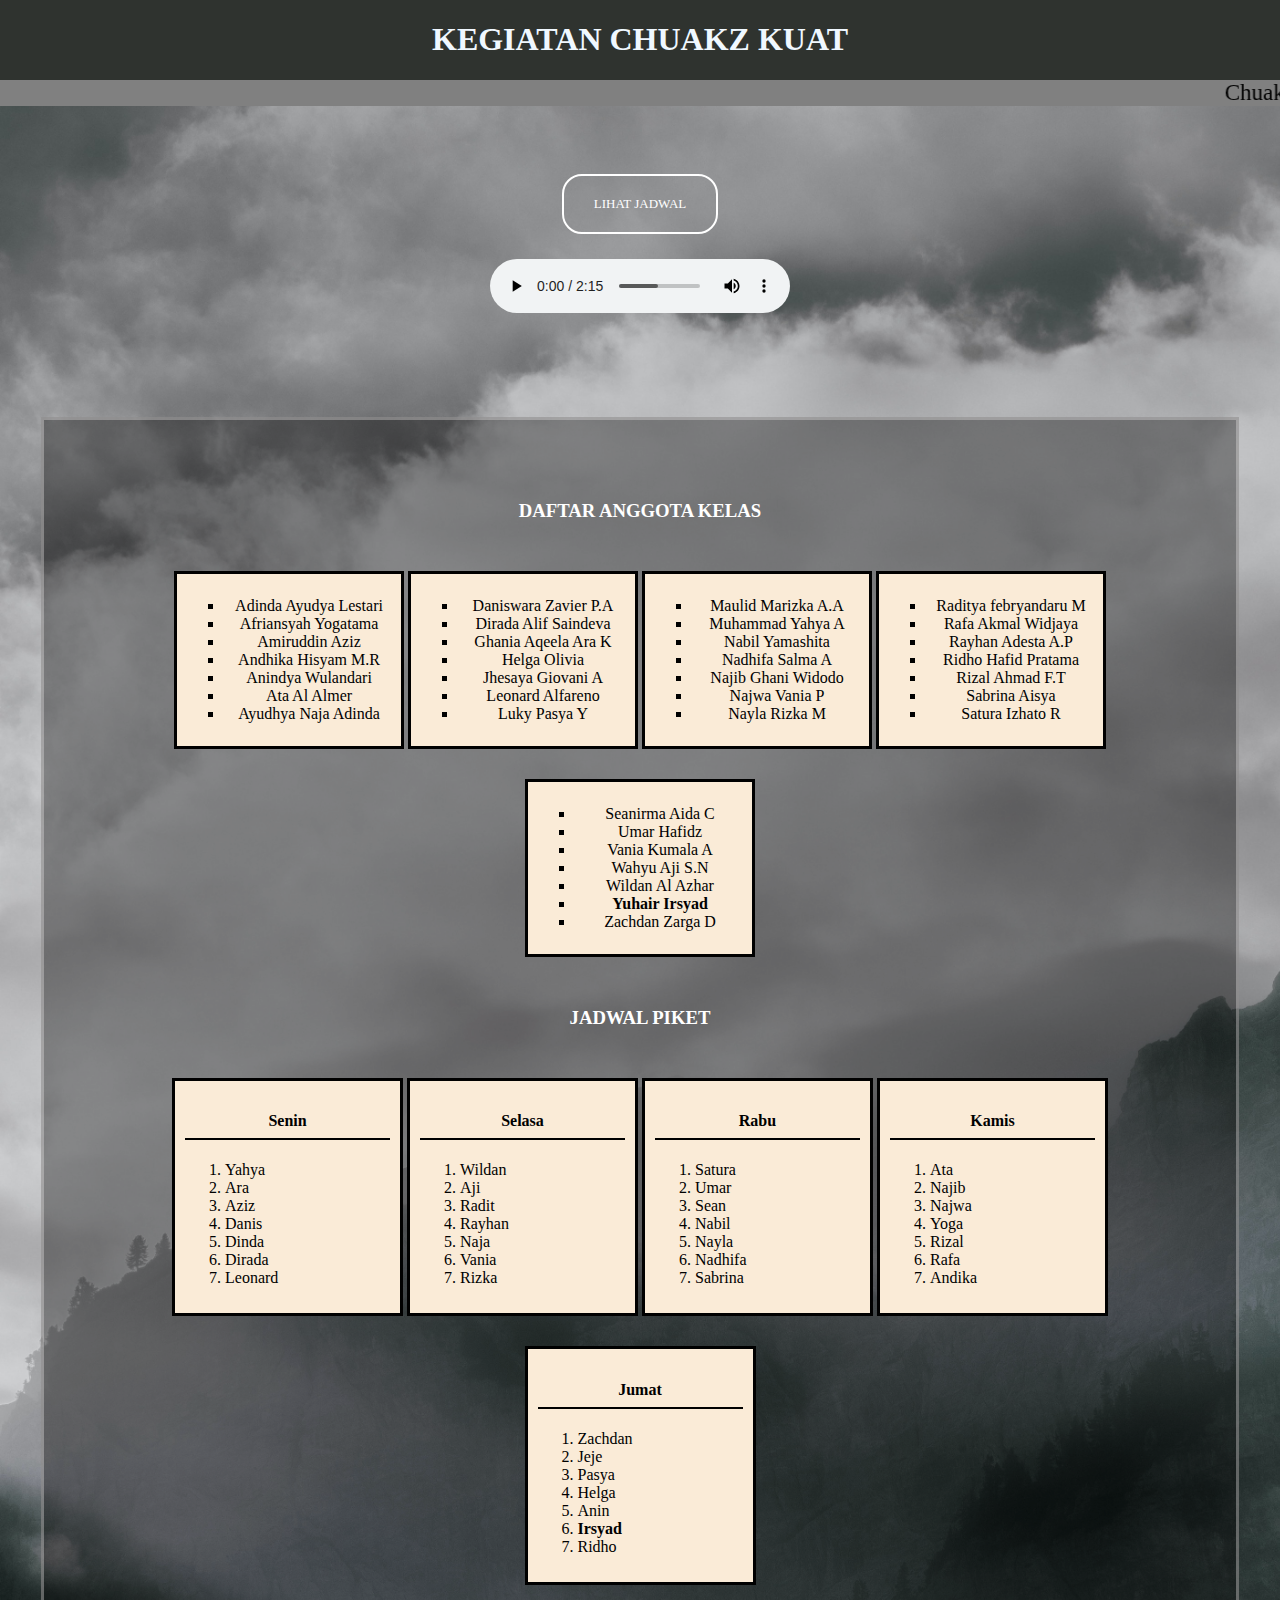
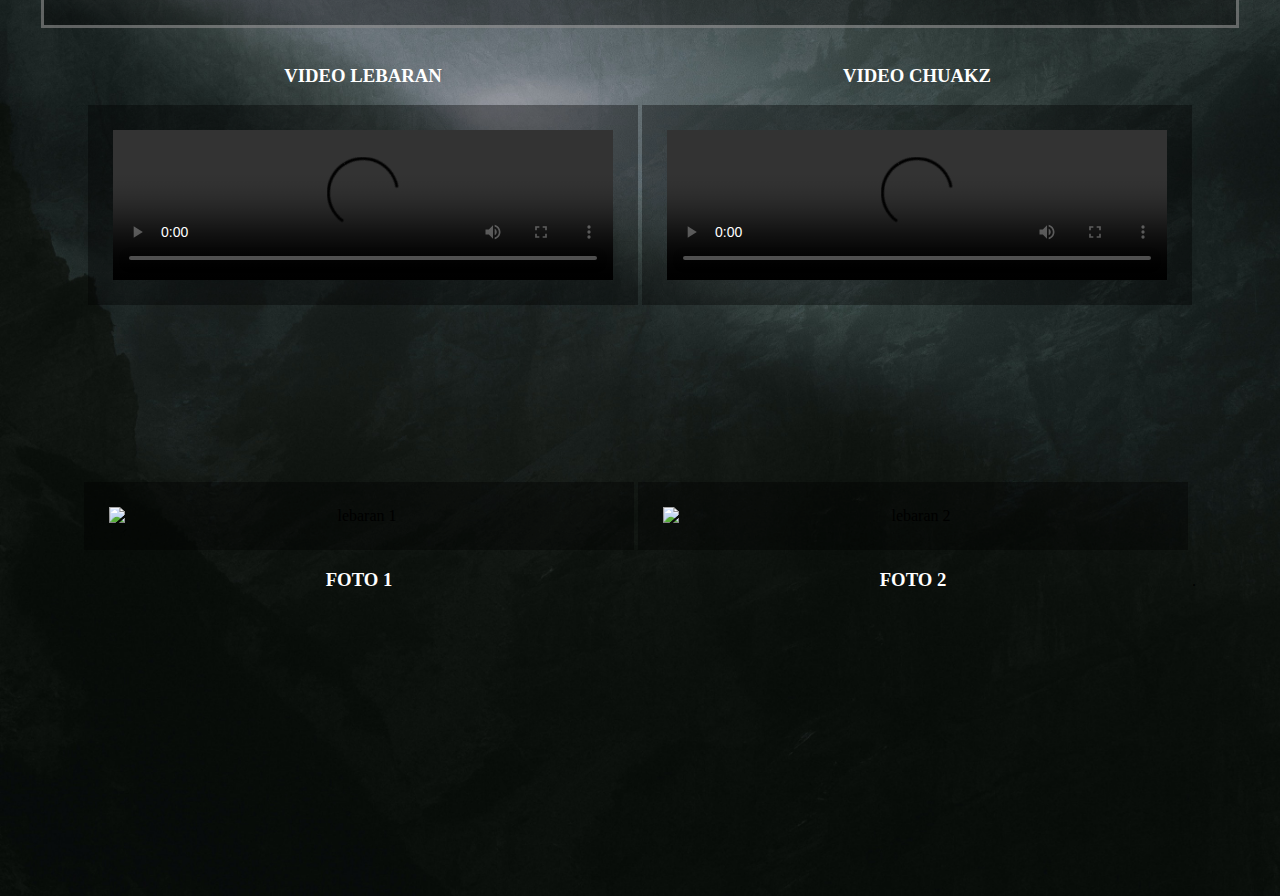
==== index.html @ 112d8dc2 "Update and rename index1.html to index.html" ====
<!DOCTYPE html>
<html lang="en">
<head>
    <meta charset="UTF-8">
    <meta name="viewport" content="width=device-width, initial-scale=1.0">

    <title>Tugas Induvidu</title> 
    <link href="style.css" rel="stylesheet"/>
</head>
<body>
        <header>
        <h1 style="color: aliceblue;">KEGIATAN CHUAKZ KUAT</h1>
        </header>

    
    <marquee behavior="scroll" direction="left" scrollamount="6" class="TeksBerjalan">
        Chuakz Baik | Chuakz Cerdas | Chuaks Rajin | Chuaks Hebat</marquee>
    
    <div>
        <button id="scrollButton" onclick="toggleTable()">Lihat Jadwal</button>
    </div>

    <center>
        <audio controls>
        <source src="9convert.com - Vira Talisa Dharmawan  Walking Back Home.mp3" type="audio/mp3">
    </audio>
</center>

    <div class="jadwalpelajaran" id="tableContainer">
        <h3>JADWAL PELAJARAN</h3>
    <table id="tabel" border="2" cellspacing="0" cellpadding="15" class="Jadwal">
        <th></th>
        <th>1</th>
        <th>2</th>
        <th>3</th>
        <th>4</th>
        <th>5</th>
        <th>6</th>
        <th>7</th>
        <th>8</th>
        <th>9</th>
        <th>10</th>

    <tr>
        <th>SENIIN</th>
        <th colspan="6">KRPL</th>
        <th colspan="1">BJW</th>
        <th colspan="3">BIN</th>
    </tr>
    <tr>
        <th>SELASA</th>
        <th colspan="6">KRPL</th>
        <th colspan="4">RBT</th>
    </tr>
    <tr>
        <th>RABU</th>
        <th colspan="2">SJR</th>
        <th colspan="4">BNG</th>
        <th colspan="2">POR</th>
        <th colspan="2">PPS</th>
    </tr>
    <tr>
        <th>KAMIS</th>
        <th colspan="6">KRPL</th>
        <th colspan="3">MTK</th>
        <th colspan="1">BJW</th>
    </tr>
    <tr>
        <th>JUM'AT</th>
        <th colspan="3">PAG</th>
        <th colspan="5">PKK</th>
        <th colspan="1"></th>
        <th colspan="1"></th>
    </tr>
        </table>
    </div>

    <div class="member">
        <div id="nama1">
    <h3>DAFTAR ANGGOTA KELAS</h3>
        <div class="anggota1">
            <ul type="square">
                <li>Adinda Ayudya Lestari</li>
                <li>Afriansyah Yogatama</li>
                <li>Amiruddin Aziz</li>
                <li>Andhika Hisyam M.R</li>
                <li>Anindya Wulandari</li>
                <li>Ata Al Almer</li>
                <li>Ayudhya Naja Adinda</li>
            </ul>
        </div>

        <div class="anggota2">
        <ul type="square">
            <li>Daniswara Zavier P.A</li>
            <li>Dirada Alif Saindeva</li>
            <li>Ghania Aqeela Ara K</li>
            <li>Helga Olivia</li>
            <li>Jhesaya Giovani A</li>
            <li>Leonard Alfareno</li>
            <li>Luky Pasya Y</li>
        </ul>
    </div>

    <div class="anggota3">
        <ul type="square">
            <li>Maulid Marizka A.A</li>
            <li>Muhammad Yahya A</li>
            <li>Nabil Yamashita</li>
            <li>Nadhifa Salma A</li>
            <li>Najib Ghani Widodo</li>
            <li>Najwa Vania P</li>
            <li>Nayla Rizka M</li>
        </ul>
    </div>

    <div class="anggota4">
        <ul type="square">
            <li>Raditya febryandaru M</li>
            <li>Rafa Akmal Widjaya</li>
            <li>Rayhan Adesta A.P</li>
            <li>Ridho Hafid Pratama</li>
            <li>Rizal Ahmad F.T</li>
            <li>Sabrina Aisya</li>
            <li>Satura Izhato R</li>
        </ul>
    </div>

    <div class="anggota5">
        <ul type="square">
            <li>Seanirma Aida C</li>
            <li>Umar Hafidz</li>
            <li>Vania Kumala A</li>
            <li>Wahyu Aji S.N</li>
            <li>Wildan Al Azhar</li>
            <li><b>Yuhair Irsyad</b></li>
            <li>Zachdan Zarga D</li>
        </ul>
    </div>
    
    </div>
    <br>
    <br>

    <div class="jadwalpiket">
        <div id="inipiket">
        <h3>JADWAL PIKET</h3>

    <div class="piket1">
        <h4>Senin<hr></h4>
        <ol>
            <li>Yahya</li>
            <li>Ara</li>
            <li>Aziz</li>
            <li>Danis</li>
            <li>Dinda</li>
            <li>Dirada</li>
            <li>Leonard</li>
        </ol>
    </div>

    <div class="piket2">
        <h4>Selasa<hr></h4>
        <ol>
            <li>Wildan</li>
            <li>Aji</li>
            <li>Radit</li>
            <li>Rayhan</li>
            <li>Naja</li>
            <li>Vania</li>
            <li>Rizka</li>
        </ol>
    </div>

    <div class="piket3">
        <h4>Rabu<hr></h4>
        <ol>
            <li>Satura</li>
            <li>Umar</li>
            <li>Sean</li>
            <li>Nabil</li>
            <li>Nayla</li>
            <li>Nadhifa</li>
            <li>Sabrina</li>
        </ol>
    </div>

    <div class="piket4">
        <h4>Kamis<hr></h4>
        <ol>
            <li>Ata</li>
            <li>Najib</li>
            <li>Najwa</li>
            <li>Yoga</li>
            <li>Rizal</li>
            <li>Rafa</li>
            <li>Andika</li>
        </ol>
    </div>

    <div class="piket5">
        <h4>Jumat<hr></h4>
        <ol>
            <li>Zachdan</li>
            <li>Jeje</li>
            <li>Pasya</li>
            <li>Helga</li>
            <li>Anin</li>
            <li><b>Irsyad</b></li>
            <li>Ridho</li>
        </ol>
    </div>
</div>
    </div>
        </div>
    <br>
        <div class="video-foto">
            <div class="video">
                <div>
                    <h3>VIDEO LEBARAN</h3>
                    <video controls>
                        <source src="D:\SEKOLAH\Visual code\lebaran.mp4">
                    </video>
                </div>
                <div>
                    <h3>VIDEO CHUAKZ</h3>
                    <video controls>
                        <source src="D:\SEKOLAH\Visual code\cuakz.mp4">
                    </video>
                </div>
            </div>
        </div>
            
        <div class="pembungkus-foto">
            <br>
                <br>
            <div class="foto">
                    <div>
                        <img src="D:\SEKOLAH\Visual code\WhatsApp Image 2023-07-22 at 18.20.53.jpeg" alt="lebaran 1">
                        <h3 class="tekspt1">FOTO 1</h3>
                    </div>
                    <div>
                        <img src="D:\SEKOLAH\Visual code\WhatsApp Image 2023-07-22 at 18.27.52.jpeg" alt="lebaran 2">
                        <h3 class="tekspt2">FOTO 2</h3>
                    </div>
                
                .
            </div>
        </div>
    
</body>
<script>
    function toggleTable() {
            var tableContainer = document.getElementById("tableContainer");
            var table = document.getElementById("tabeljadwal");
            var button = document.querySelector("button");
            
            if (tableContainer.style.display === "none") {
                tableContainer.style.display = "block"; // Tampilkan tabel jika sembunyi
                button.textContent = "Tutup Jadwal"; // Ubah teks tombol menjadi "Tutup Tabel"
            } else {
                tableContainer.style.display = "none"; // Sembunyikan tabel jika terlihat
                button.textContent = "Lihat Jadwal"; // Ubah teks tombol menjadi "Tampilkan Tabel"
            }
        }

        // Fungsi untuk mengubah cellpadding tabel jika lebar layar <= 720px
    function ubahCellpadding() {
            var table = document.getElementById("tabel");
            var screenWidth = window.innerWidth || document.documentElement.clientWidth || document.body.clientWidth;
            if (screenWidth <= 720) {
            // Jika lebar layar <= 720px, ubah nilai cellpadding menjadi 10
            for (var i = 0; i < table.rows.length; i++) {
                for (var j = 0; j < table.rows[i].cells.length; j++) {
                table.rows[i].cells[j].style.padding = "6px";
                }
            }
            } else {
            // Jika lebar layar > 720px, kembalikan nilai cellpadding menjadi 20
            for (var i = 0; i < table.rows.length; i++) {
                for (var j = 0; j < table.rows[i].cells.length; j++) {
                table.rows[i].cells[j].style.padding = "20px";
                }
            }
            }
        }

        // Panggil fungsi saat halaman pertama kali dimuat dan saat ukuran layar berubah
        window.onload = ubahCellpadding;
        window.onresize = ubahCellpadding;
</script>
</html>
---- style.css ----
header {
    background-color: #2f332f;
    display: flex;
    flex-wrap: wrap;
    justify-content: center;
    align-items: center;
}

body {
    background-image: url(deskop.jpg);
    background-size: cover;
    width: 100%;
    min-height: 100vh;
    margin: 0;
    padding: 0;
}

.TeksBerjalan {
    background-color: grey;
    font-size: 23px;
}

h3{
    text-align: center;
}

.jadwalpelajaran{
    display: none;
    width: 700px;
    height: 350px;
    margin-left: auto;
    margin-right: auto;
    color: white;
}

.Jadwal {
    position: absolute;
    width: 80%;
    left: 50%;
    transform: translate(-50%, 0%);
    background-color: rgba(0, 0, 0, 0.444);
    color: rgb(219, 219, 219);
}

button{
    font-family: Poppins;
    cursor:pointer;
    display: flex;
    color: white;
    font-weight: 500;
    font-size: 13px;
    background: transparent;
    border: 2px solid white;
    border-radius: 20px;
    text-transform: uppercase;
    margin-top: 5%;
    margin-right: auto;
    margin-left: auto;
    padding: 20px 30px;
}

button:hover {
    background-color: rgba(red, green, blue, alpha);
    border: 2px solid rgba(0, 0, 0, 0.386);
    color: rgb(0, 0, 0);
}


audio{
    margin-top: 25px;
    width: 300px;
}
.member{
    text-align: center;
    margin-top: 100px;
    padding: 20px;
    width: 90%;
    margin-left: auto;
    margin-right: auto;
    border: 3px solid rgba(236, 232, 232, 0.36);
    background-color: rgba(0, 0, 0, 0.356);
}

.member h3 {
    text-align: center;
    margin-top: 60px;
    color: white;


}

#nama1 div {
    border: solid;
    display: inline-block;
    background-color: antiquewhite  ;
    margin-top: 30px; 
    margin-left: auto;
    margin-right: auto;  
    padding: 7px;
    width: 210px;
    height: auto;
}

.jadwalpiket {
    text-align: center;
    margin-top: 50px;
    padding: 20px;
}
hr{
    border: 1px solid black;
}
.jadwalpiket h3 {
    text-align: center;
    margin-top: -5%;
    color: white;

}

#inipiket div {
    border: solid;
    display: inline-block;
    background-color: antiquewhite  ;
    margin-top: 30px; 
    margin: left 9px;    
    padding: 10px;
    width: 205px;
    height: auto;
}

#inipiket div ol li {
    text-align: left;
}
.video {
    text-align: center;
    width: 100%;
    height: 400px;    
}

.video div  {
    display: inline-block;
    text-align: center;
    width: auto;
}

.video div video{
    display: inline-block;
    text-align: center;
    width: 500px;
    padding: 25px;
     background-color: rgba(0, 0, 0, 0.367);  
}

.video-foto div h3 {
    color: white;
}

.foto {
    text-align: center;
    width: 100%;
    height: 300px;    
}

.foto div  {
    display: inline-block;
    text-align: center;
    width: auto;
}

.foto div img{
    display: inline-block;
    text-align: center;
    width: 500px;
    padding: 25px;
    background-color: rgba(0, 0, 0, 0.367);
}

.pembungkus-foto div h3 {
    color: white;
}

.pembungkus-foto{
    height: 450px;
}
/*-----------------------------------------------------
-------------------------*/

/*LAPTOP1024*/
@media screen and (max-width: 1250px) {
body{
     background-size:200%;
}
#nama1 div {
    width: 154px;
    font-size: 12px;
}

#inipiket div {
    width: 147px;
    font-size: 12px;
}
.video div video {
display: inline-block;
text-align: center;
width: 418px;
padding: 25px;
background-color: rgba(0, 0, 0, 0.367);
}

.foto div img {
    display: inline-block;
    text-align: center;
    margin-top: -71px;
    width: 418px;
    padding: 25px;
    background-color: rgba(0, 0, 0, 0.367);
}

.pembungkus-foto {
    height: 300px;
}
}

/*-------------------------------------------------------------
----------------------------*>

/*TABLET*/
@media screen and (min-width:768px) and (max-width:1023px) {
    html{
        overflow-x: hidden;
    }
 body{
        background: none;
        background-color: #EAC696;
}

 header {
        background-color: #65451F;
    }

 .TeksBerjalan {
        background-color:#7658279c;
    }

h3{
    text-align: center;
}

.Jadwal{
        color: rgba(255, 255, 255, 0.872);
}

#nama1 div {
        width: 200px;    
}

.member{
        border: 3px solid #0000003b;
        background-color :#C8AE7D ;
        margin-top: 100px;
}

#inipiket div {
     width: 180px;
}

.video div video {
    margin-top: 10px;
}

.foto div img {
   margin-top: 0px ; 
}

.pembungkus-foto{
     margin-top: 50%;
}
}

/*---------------------------------------------
--------------------*/

/*HANDPHONE*/
@media screen and (max-width:767px) {
html{
    width: 100%;
}
    header{
    background-color: #3C6255;
    width: 100%;
    margin-left: -0px;  
    font-size: 12px;
}

body{
    background: none;
    background-color: #A6BB8D;
    overflow-x: hidden;
    
}

.Jadwal{
    width: 50%;
}
.TeksBerjalan{
    background-color: #61876E;
    font-size: 14px;
}


h3{
    text-align: center;
}

.jadwalpelajaran{
    width: 100%;
}

.Jadwal{
    width: 85%;
    height: 300px;
}

.member{
    width: 80%;
}

#nama1 div {
    width: 190px;
}

#inipiket div{
    width: 190px;
}

.video div video{
    height: 185px;
    width: 90%;
    padding: 10px;
}

.foto div img{
    height: 185px;
    width: 90%;
    margin-top: -4px;
    padding: 10px;
}

.pembungkus-foto{
    margin-top: 60%;
}
}
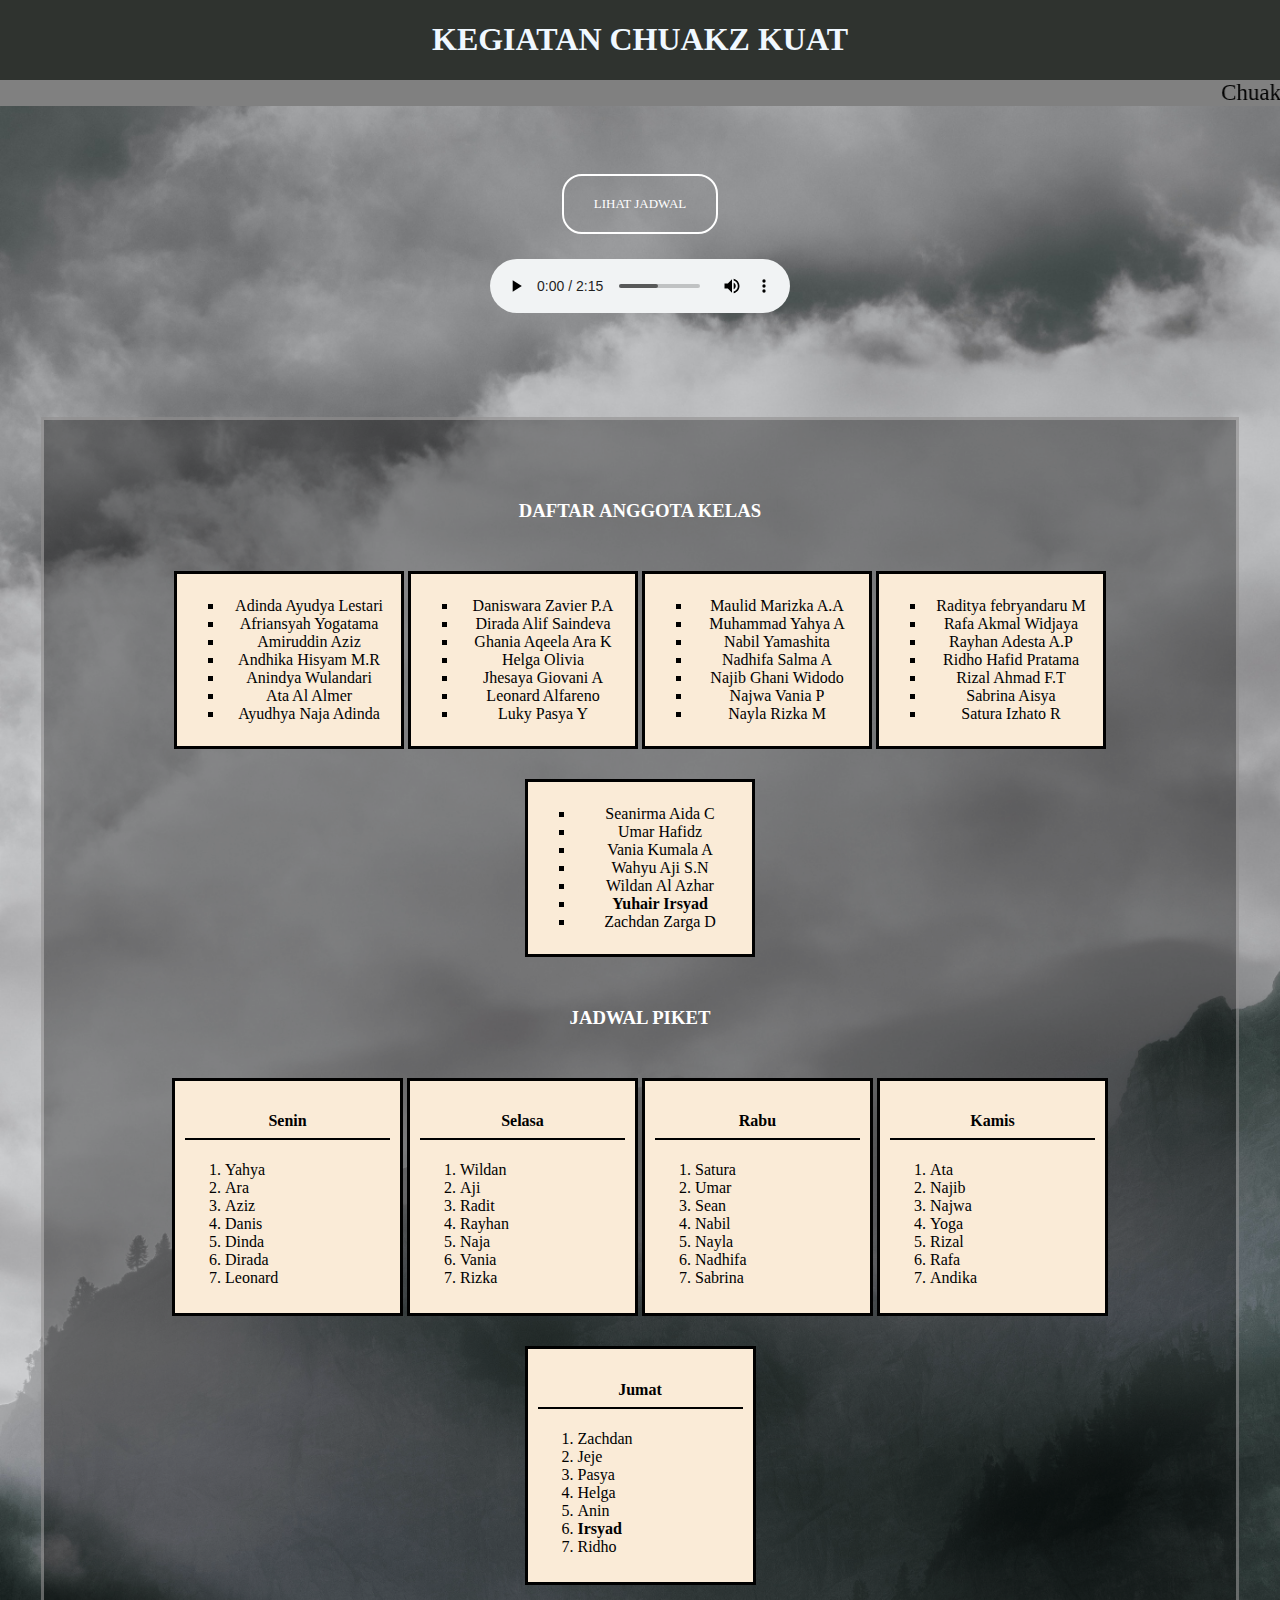
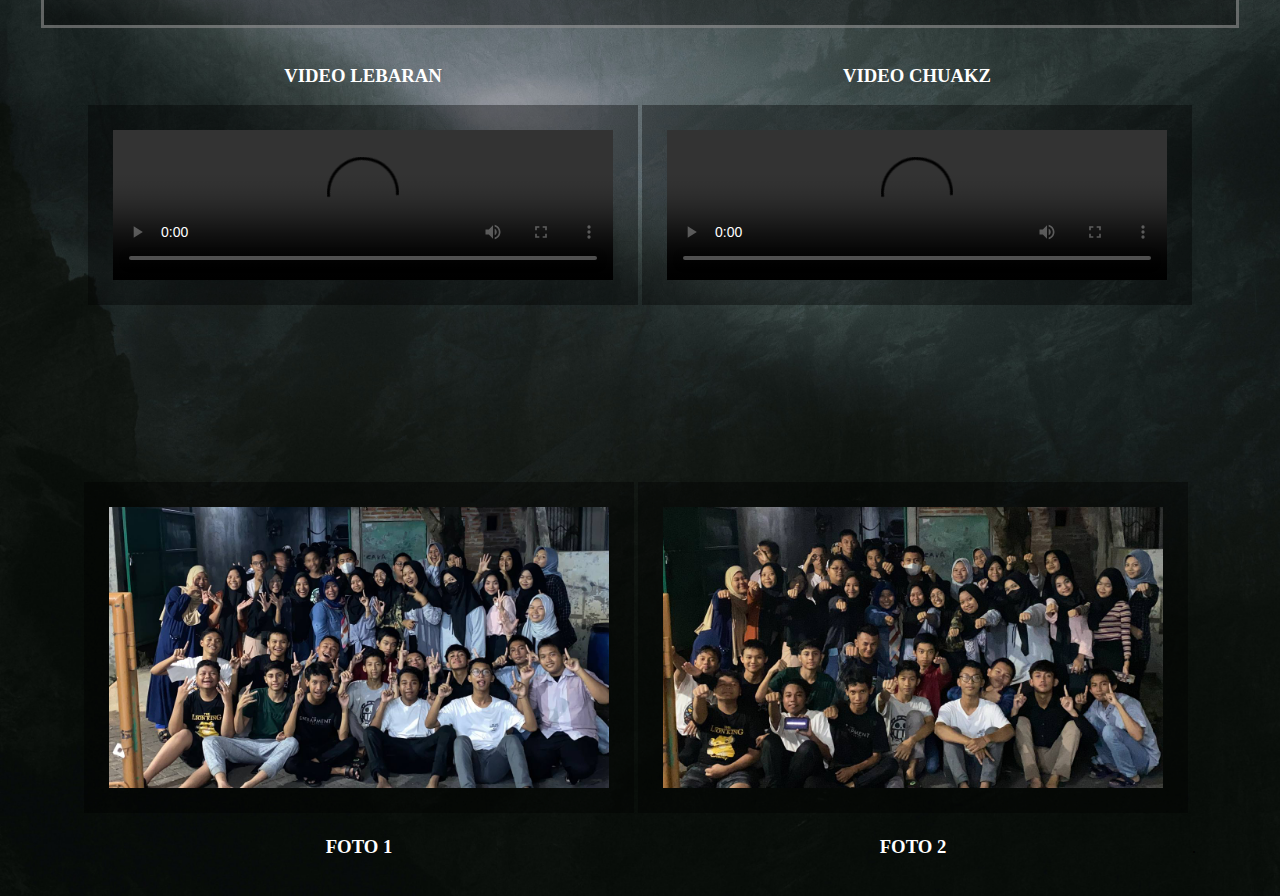
==== commit 11012baa: "Update index.html" ====
--- a/index.html
+++ b/index.html
@@ -219,7 +219,7 @@
                 <div>
                     <h3>VIDEO LEBARAN</h3>
                     <video controls>
-                        <source src="D:\SEKOLAH\Visual code\lebaran.mp4">
+                        <source src="H\Visual code\lebaran.mp4">
                     </video>
                 </div>
                 <div>
@@ -236,11 +236,11 @@
                 <br>
             <div class="foto">
                     <div>
-                        <img src="D:\SEKOLAH\Visual code\WhatsApp Image 2023-07-22 at 18.20.53.jpeg" alt="lebaran 1">
+                        <img src="WhatsApp Image 2023-07-22 at 18.20.53.jpeg" alt="lebaran 1">
                         <h3 class="tekspt1">FOTO 1</h3>
                     </div>
                     <div>
-                        <img src="D:\SEKOLAH\Visual code\WhatsApp Image 2023-07-22 at 18.27.52.jpeg" alt="lebaran 2">
+                        <img src="WhatsApp Image 2023-07-22 at 18.27.52.jpeg" alt="lebaran 2">
                         <h3 class="tekspt2">FOTO 2</h3>
                     </div>
                 
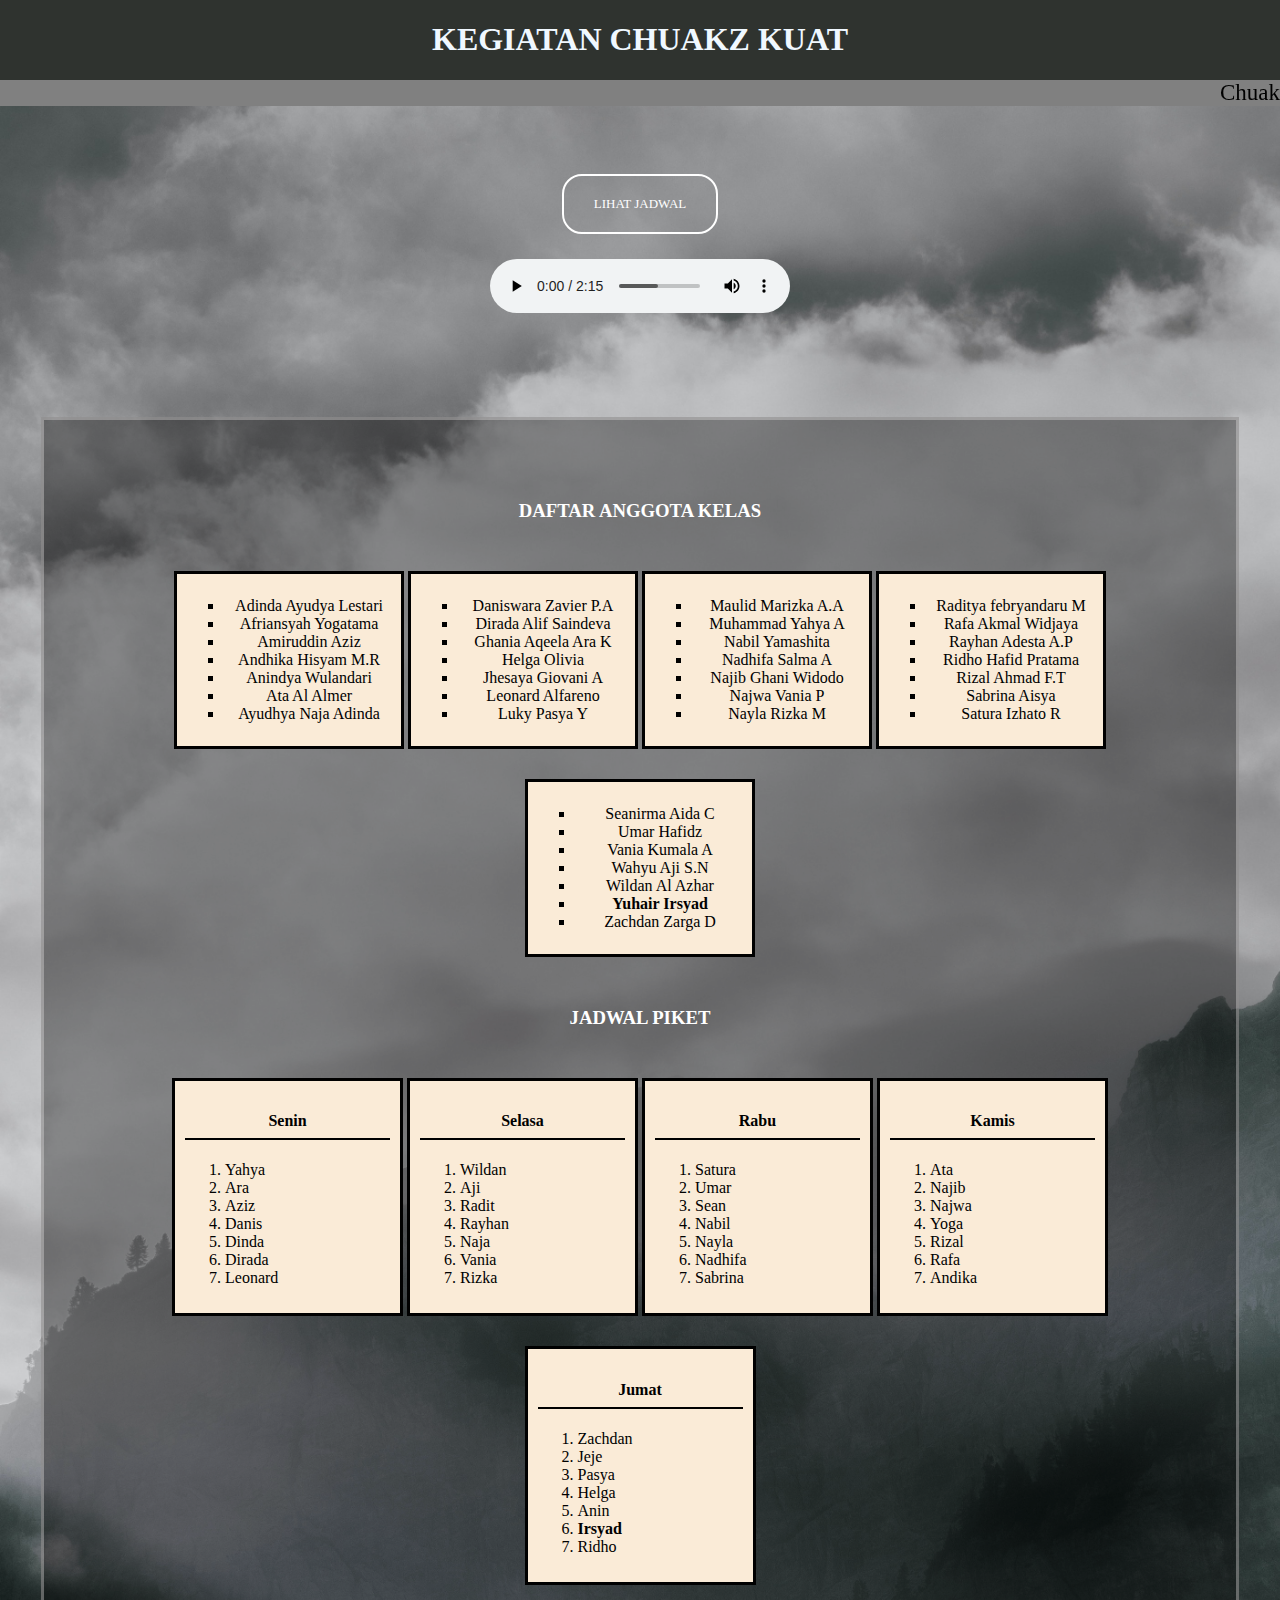
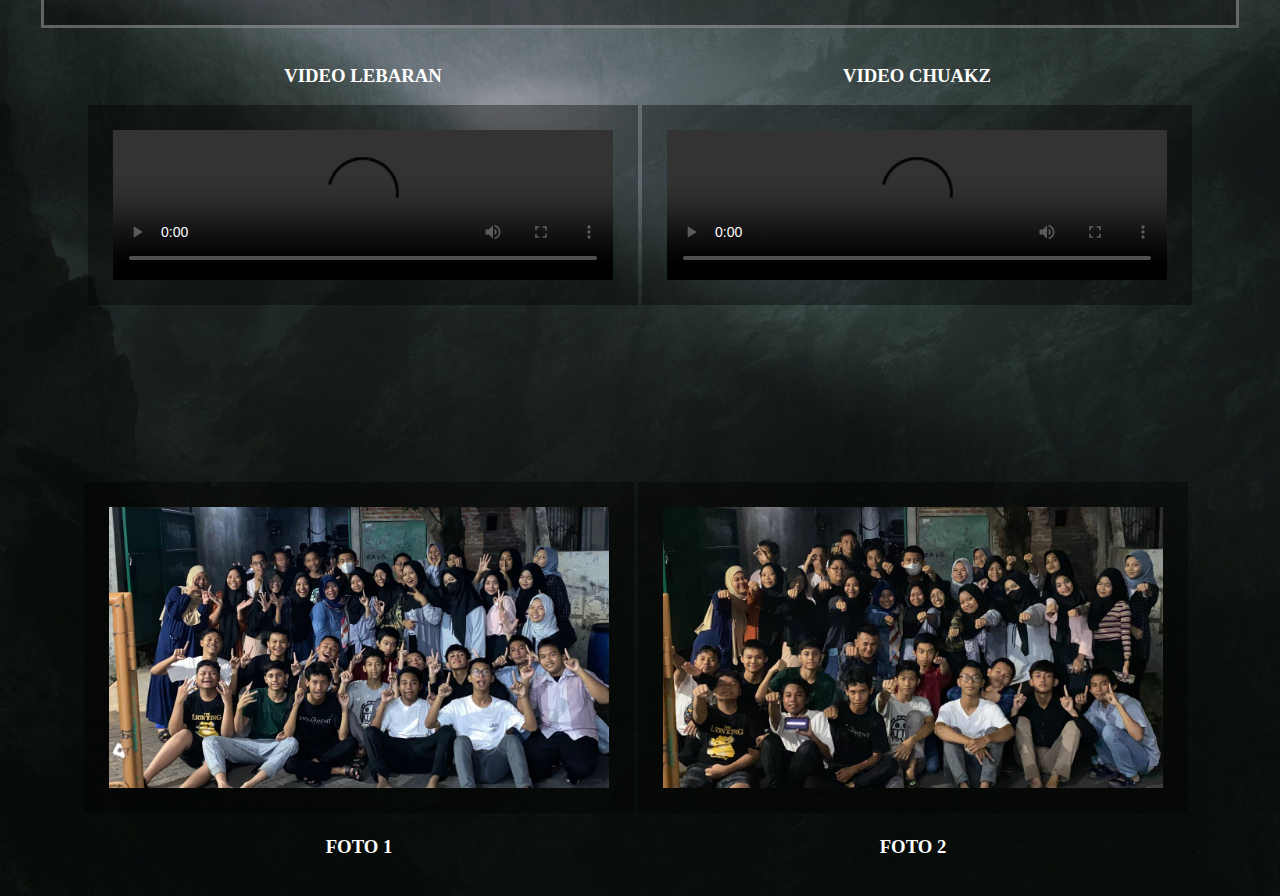
==== commit eb9d01a8: "Update index.html" ====
--- a/index.html
+++ b/index.html
@@ -236,11 +236,11 @@
                 <br>
             <div class="foto">
                     <div>
-                        <img src="WhatsApp Image 2023-07-22 at 18.20.53.jpeg" alt="lebaran 1">
+                        <img src="foto1.jpeg" alt="lebaran 1">
                         <h3 class="tekspt1">FOTO 1</h3>
                     </div>
                     <div>
-                        <img src="WhatsApp Image 2023-07-22 at 18.27.52.jpeg" alt="lebaran 2">
+                        <img src="foto2.jpeg" alt="lebaran 2">
                         <h3 class="tekspt2">FOTO 2</h3>
                     </div>
                 
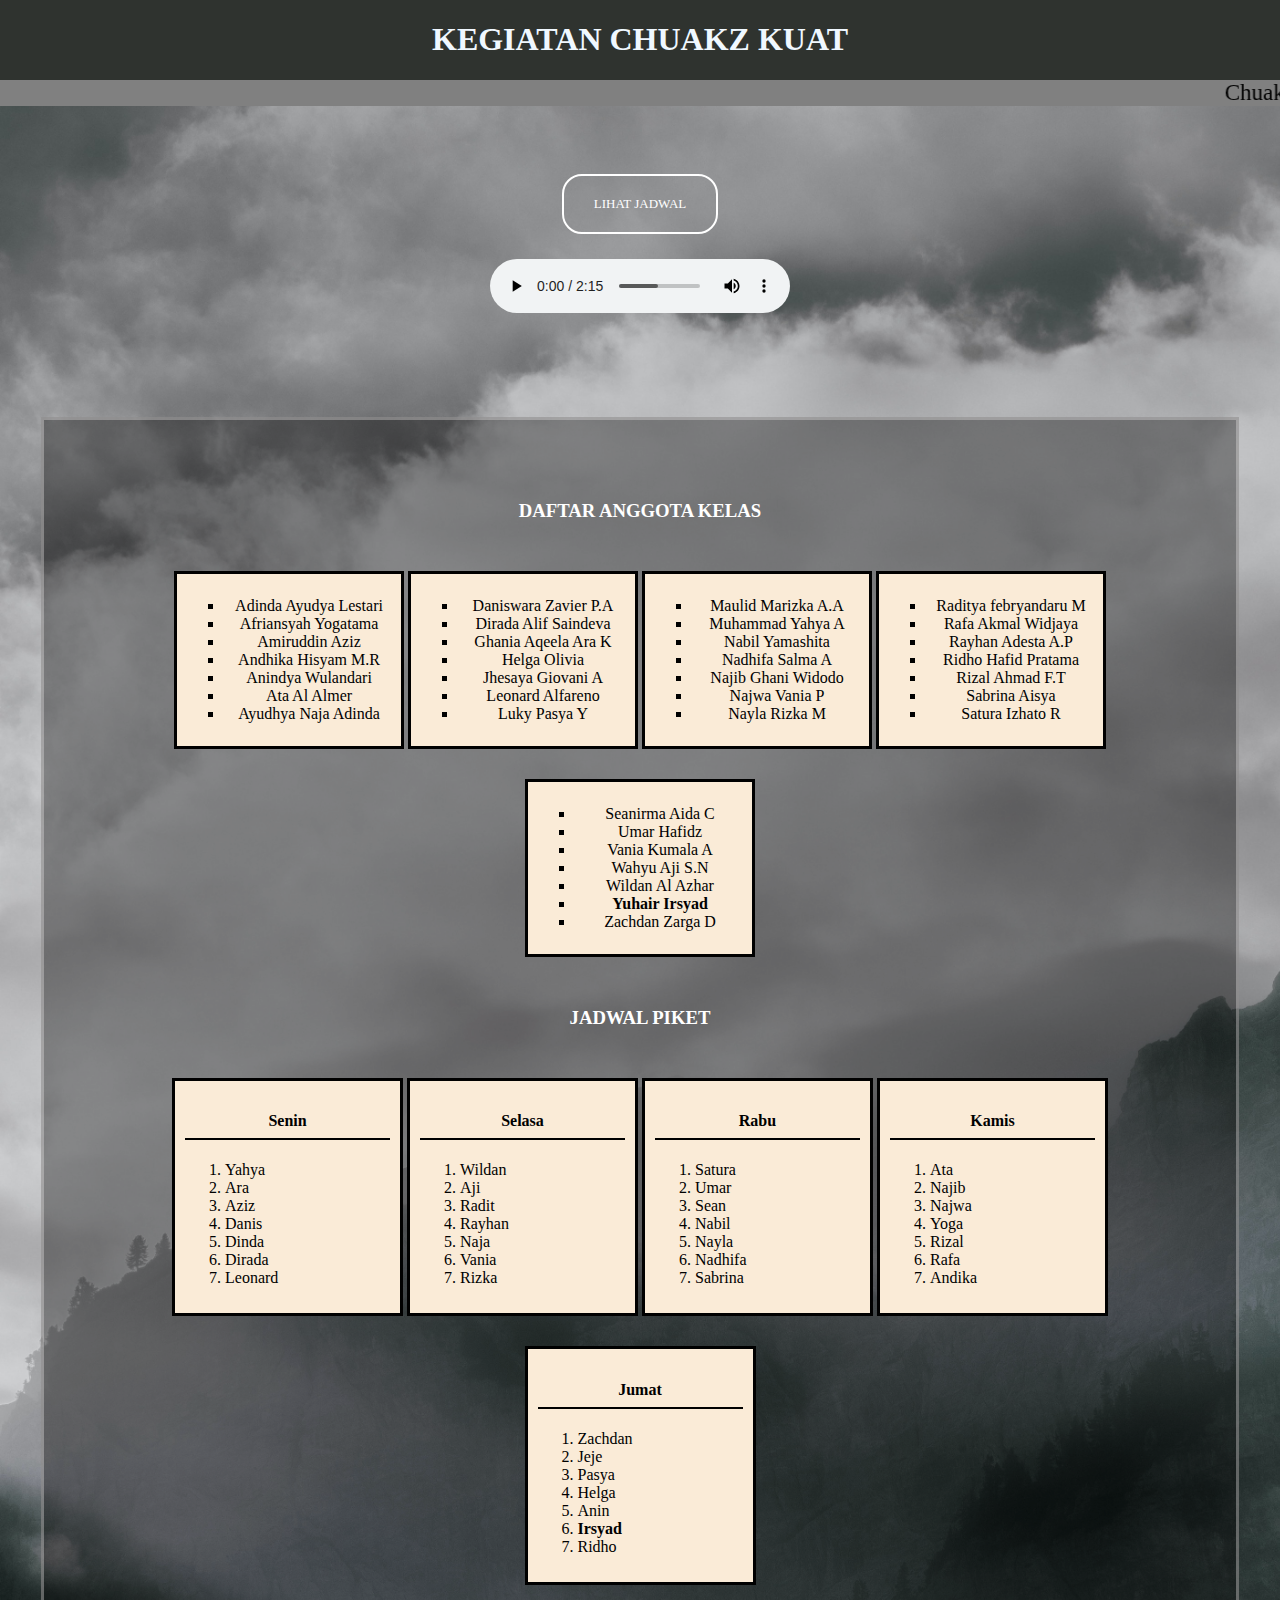
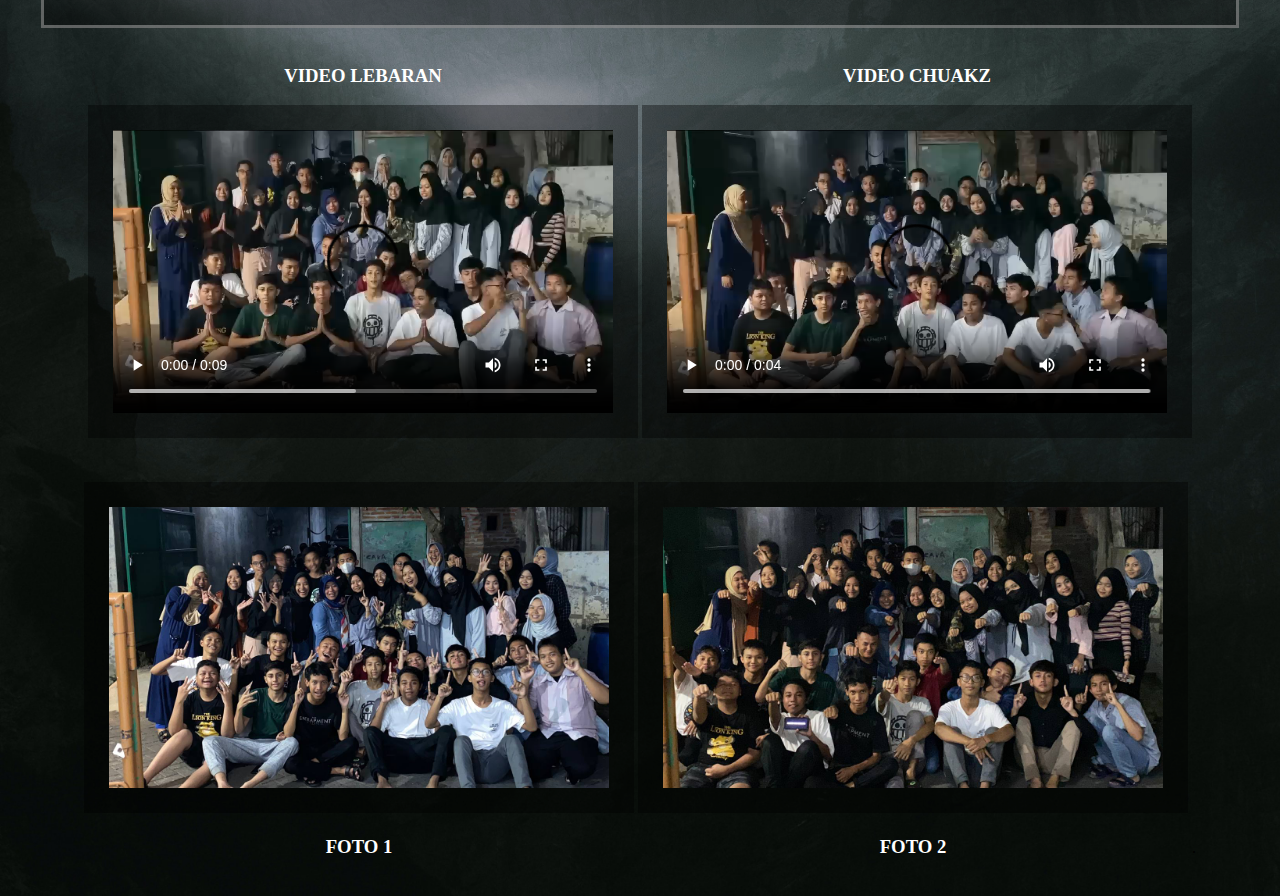
==== commit 3fce05d9: "Update index.html" ====
--- a/index.html
+++ b/index.html
@@ -219,13 +219,13 @@
                 <div>
                     <h3>VIDEO LEBARAN</h3>
                     <video controls>
-                        <source src="H\Visual code\lebaran.mp4">
+                        <source src="lebaran.mp4">
                     </video>
                 </div>
                 <div>
                     <h3>VIDEO CHUAKZ</h3>
                     <video controls>
-                        <source src="D:\SEKOLAH\Visual code\cuakz.mp4">
+                        <source src="cuakz.mp4">
                     </video>
                 </div>
             </div>
